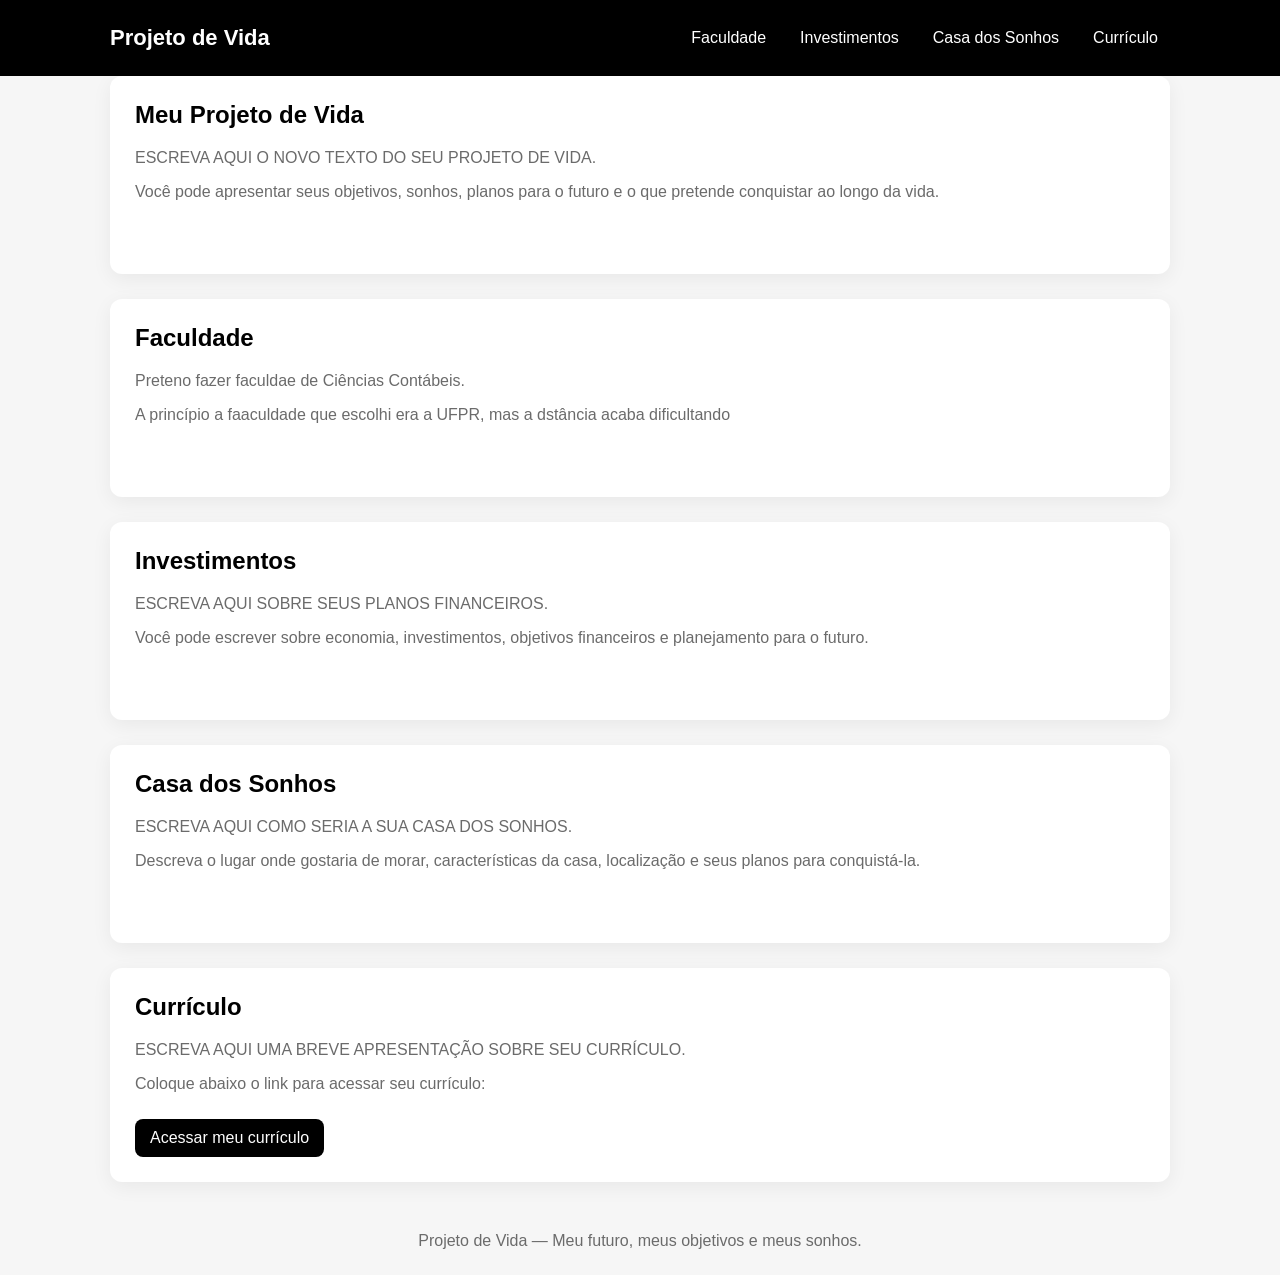
==== index 1.html @ 59bd9482 "ss" ====
<!doctype html>
<html lang="pt-BR">
<head>
  <meta charset="utf-8">
  <meta name="viewport" content="width=device-width, initial-scale=1">

  <title>Projeto de Vida</title>

  <style>
    :root {
      --preto: #000000;
      --fundo: #f6f6f6;
      --branco: #ffffff;
      --texto: #222222;
      --cinza: #6b6b6b;
    }

    * {
      box-sizing: border-box;
    }

    body {
      margin: 0;
      background: var(--fundo);
      color: var(--texto);
      font-family: Arial, sans-serif;
    }

    header {
      background: var(--preto);
      color: white;
      padding: 25px 20px;
    }

    .container {
      max-width: 1100px;
      margin: auto;
      padding: 0 20px;
    }

    .nav {
      display: flex;
      align-items: center;
      justify-content: space-between;
      gap: 20px;
    }

    .brand {
      font-size: 22px;
      font-weight: bold;
    }

    nav ul {
      display: flex;
      gap: 10px;
      list-style: none;
      margin: 0;
      padding: 0;
      flex-wrap: wrap;
    }

    nav a {
      color: white;
      text-decoration: none;
      padding: 9px 12px;
      border-radius: 8px;
    }

    nav a:hover {
      background: rgba(255,255,255,0.15);
    }

    main {
      padding: 40px 0;
    }

    .caixa {
      background: var(--branco);
      padding: 25px;
      margin-bottom: 25px;
      border-radius: 12px;
      box-shadow: 0 5px 20px rgba(0,0,0,0.06);
    }

    .caixa h2 {
      color: var(--preto);
      margin-top: 0;
    }

    .texto {
      color: var(--cinza);
      min-height: 100px;
    }

    .link-curriculo {
      display: inline-block;
      margin-top: 10px;
      padding: 10px 15px;
      background: var(--preto);
      color: white;
      text-decoration: none;
      border-radius: 8px;
    }

    .link-curriculo:hover {
      background: #333333;
    }

    footer {
      text-align: center;
      padding: 25px;
      color: var(--cinza);
    }

    @media (max-width: 700px) {
      .nav {
        flex-direction: column;
        align-items: flex-start;
      }

      nav ul {
        flex-direction: column;
      }

      nav a {
        display: block;
      }
    }
  </style>
</head>

<body>

  <header>
    <div class="container nav">

      <div class="brand">
        Projeto de Vida
      </div>

      <nav>
        <ul>
          <li><a href="#faculdade">Faculdade</a></li>
          <li><a href="#investimentos">Investimentos</a></li>
          <li><a href="#casa">Casa dos Sonhos</a></li>
          <li><a href="#curriculo">Currículo</a></li>
        </ul>
      </nav>

    </div>
  </header>


  <main class="container">

    <section class="caixa">
      <h2>Meu Projeto de Vida</h2>

      <div class="texto">
        <p>
          ESCREVA AQUI O NOVO TEXTO DO SEU PROJETO DE VIDA.
        </p>

        <p>
          Você pode apresentar seus objetivos, sonhos, planos
          para o futuro e o que pretende conquistar ao longo da vida.
        </p>
      </div>
    </section>


    <section class="caixa" id="faculdade">
      <h2>Faculdade</h2>

      <div class="texto">
        <p>
           Preteno fazer faculdae de Ciências Contábeis.
        </p>

        <p>
           A princípio a faaculdade que escolhi era a UFPR, mas a dstância
          acaba dificultando  

        </p>
      </div>
    </section>


    <section class="caixa" id="investimentos">
      <h2>Investimentos</h2>

      <div class="texto">
        <p>
          ESCREVA AQUI SOBRE SEUS PLANOS FINANCEIROS.
        </p>

        <p>
          Você pode escrever sobre economia, investimentos,
          objetivos financeiros e planejamento para o futuro.
        </p>
      </div>
    </section>


    <section class="caixa" id="casa">
      <h2>Casa dos Sonhos</h2>

      <div class="texto">
        <p>
          ESCREVA AQUI COMO SERIA A SUA CASA DOS SONHOS.
        </p>

        <p>
          Descreva o lugar onde gostaria de morar, características
          da casa, localização e seus planos para conquistá-la.
        </p>
      </div>
    </section>


    <section class="caixa" id="curriculo">
      <h2>Currículo</h2>

      <div class="texto">
        <p>
          ESCREVA AQUI UMA BREVE APRESENTAÇÃO SOBRE SEU CURRÍCULO.
        </p>

        <p>
          Coloque abaixo o link para acessar seu currículo:
        </p>

        <a
          class="link-curriculo"
          href="COLE_AQUI_O_LINK_DO_SEU_CURRICULO"
          target="_blank"
        >
          Acessar meu currículo
        </a>
      </div>
    </section>

  </main>


  <footer>
    Projeto de Vida — Meu futuro, meus objetivos e meus sonhos.
  </footer>

</body>
</html>
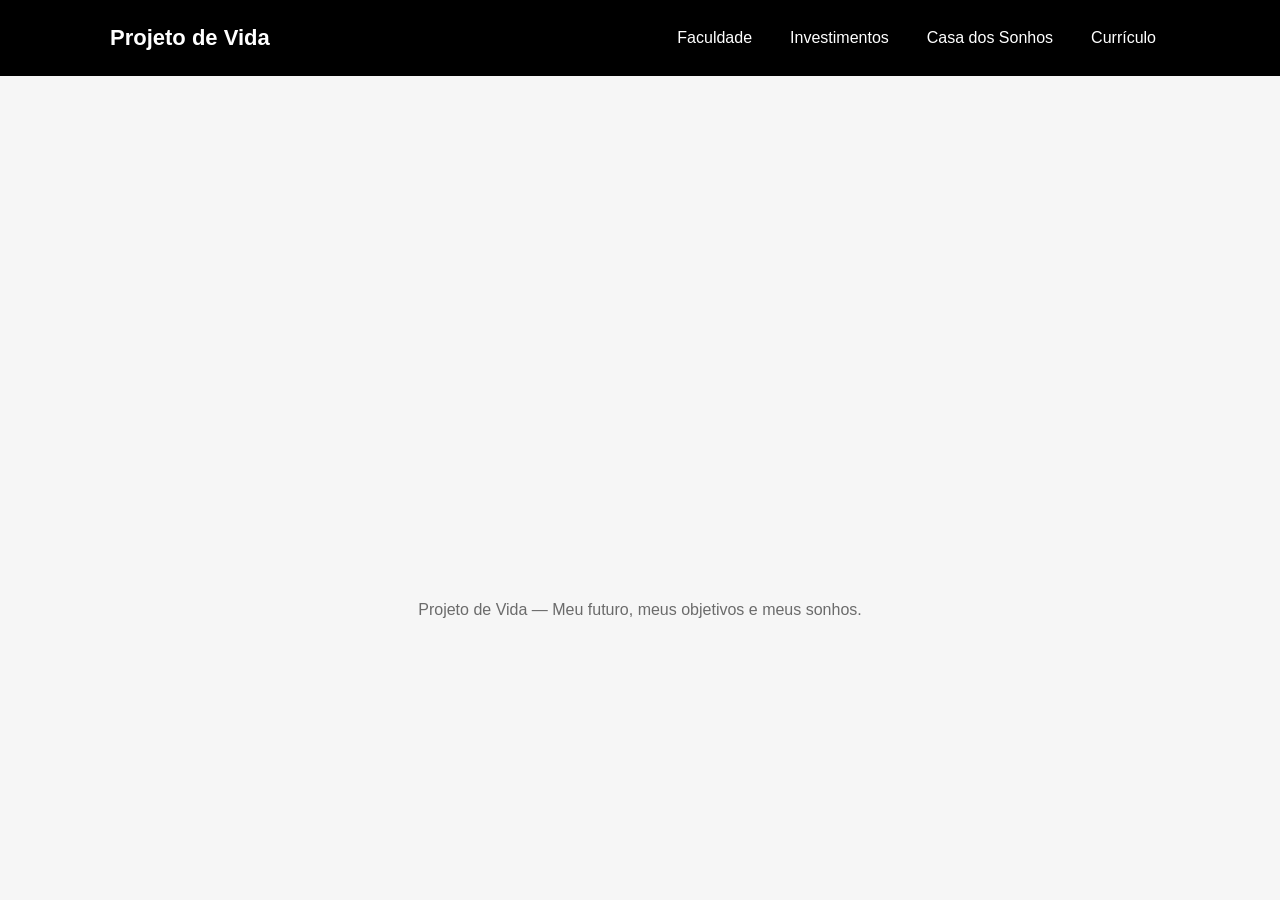
==== commit f54780ad: "sss" ====
--- a/index 1.html
+++ b/index 1.html
@@ -19,6 +19,10 @@
       box-sizing: border-box;
     }
 
+    html {
+      scroll-behavior: smooth;
+    }
+
     body {
       margin: 0;
       background: var(--fundo);
@@ -62,24 +66,35 @@
     nav a {
       color: white;
       text-decoration: none;
-      padding: 9px 12px;
+      padding: 10px 14px;
       border-radius: 8px;
-    }
-
-    nav a:hover {
-      background: rgba(255,255,255,0.15);
+      transition: 0.2s;
+    }
+
+    nav a:hover,
+    nav a.ativo {
+      background: #333333;
     }
 
     main {
       padding: 40px 0;
-    }
-
+      min-height: 500px;
+    }
+
+    /* Todas as caixas ficam escondidas */
     .caixa {
+      display: none;
       background: var(--branco);
-      padding: 25px;
+      padding: 30px;
       margin-bottom: 25px;
       border-radius: 12px;
       box-shadow: 0 5px 20px rgba(0,0,0,0.06);
+      animation: aparecer 0.3s ease;
+    }
+
+    /* Caixa que estiver selecionada aparece */
+    .caixa.ativa {
+      display: block;
     }
 
     .caixa h2 {
@@ -89,7 +104,7 @@
 
     .texto {
       color: var(--cinza);
-      min-height: 100px;
+      line-height: 1.6;
     }
 
     .link-curriculo {
@@ -112,6 +127,18 @@
       color: var(--cinza);
     }
 
+    @keyframes aparecer {
+      from {
+        opacity: 0;
+        transform: translateY(10px);
+      }
+
+      to {
+        opacity: 1;
+        transform: translateY(0);
+      }
+    }
+
     @media (max-width: 700px) {
       .nav {
         flex-direction: column;
@@ -120,6 +147,7 @@
 
       nav ul {
         flex-direction: column;
+        width: 100%;
       }
 
       nav a {
@@ -140,10 +168,29 @@
 
       <nav>
         <ul>
-          <li><a href="#faculdade">Faculdade</a></li>
-          <li><a href="#investimentos">Investimentos</a></li>
-          <li><a href="#casa">Casa dos Sonhos</a></li>
-          <li><a href="#curriculo">Currículo</a></li>
+          <li>
+            <a href="#faculdade" onclick="mostrar('faculdade', this)">
+              Faculdade
+            </a>
+          </li>
+
+          <li>
+            <a href="#investimentos" onclick="mostrar('investimentos', this)">
+              Investimentos
+            </a>
+          </li>
+
+          <li>
+            <a href="#casa" onclick="mostrar('casa', this)">
+              Casa dos Sonhos
+            </a>
+          </li>
+
+          <li>
+            <a href="#curriculo" onclick="mostrar('curriculo', this)">
+              Currículo
+            </a>
+          </li>
         </ul>
       </nav>
 
@@ -153,39 +200,24 @@
 
   <main class="container">
 
-    <section class="caixa">
-      <h2>Meu Projeto de Vida</h2>
-
-      <div class="texto">
-        <p>
-          ESCREVA AQUI O NOVO TEXTO DO SEU PROJETO DE VIDA.
-        </p>
-
-        <p>
-          Você pode apresentar seus objetivos, sonhos, planos
-          para o futuro e o que pretende conquistar ao longo da vida.
-        </p>
-      </div>
-    </section>
-
-
+    <!-- FACULDADE -->
     <section class="caixa" id="faculdade">
       <h2>Faculdade</h2>
 
       <div class="texto">
         <p>
-           Preteno fazer faculdae de Ciências Contábeis.
-        </p>
-
-        <p>
-           A princípio a faaculdade que escolhi era a UFPR, mas a dstância
-          acaba dificultando  
-
+          ESCREVA AQUI SOBRE A FACULDADE QUE VOCÊ PRETENDE FAZER.
+        </p>
+
+        <p>
+          Fale sobre o curso, profissão, universidade e seus objetivos
+          acadêmicos.
         </p>
       </div>
     </section>
 
 
+    <!-- INVESTIMENTOS -->
     <section class="caixa" id="investimentos">
       <h2>Investimentos</h2>
 
@@ -202,6 +234,7 @@
     </section>
 
 
+    <!-- CASA DOS SONHOS -->
     <section class="caixa" id="casa">
       <h2>Casa dos Sonhos</h2>
 
@@ -218,6 +251,7 @@
     </section>
 
 
+    <!-- CURRÍCULO -->
     <section class="caixa" id="curriculo">
       <h2>Currículo</h2>
 
@@ -230,6 +264,7 @@
           Coloque abaixo o link para acessar seu currículo:
         </p>
 
+        <!-- COLE O LINK DO SEU CURRÍCULO NO href -->
         <a
           class="link-curriculo"
           href="COLE_AQUI_O_LINK_DO_SEU_CURRICULO"
@@ -247,5 +282,37 @@
     Projeto de Vida — Meu futuro, meus objetivos e meus sonhos.
   </footer>
 
+
+  <script>
+
+    function mostrar(id, botao) {
+
+      // Esconde todas as caixas
+      const caixas = document.querySelectorAll('.caixa');
+
+      caixas.forEach(function(caixa) {
+        caixa.classList.remove('ativa');
+      });
+
+      // Remove o destaque de todos os botões
+      const botoes = document.querySelectorAll('nav a');
+
+      botoes.forEach(function(botao) {
+        botao.classList.remove('ativo');
+      });
+
+      // Mostra a caixa escolhida
+      const caixaSelecionada = document.getElementById(id);
+
+      if (caixaSelecionada) {
+        caixaSelecionada.classList.add('ativa');
+      }
+
+      // Destaca o botão escolhido
+      botao.classList.add('ativo');
+    }
+
+  </script>
+
 </body>
 </html>
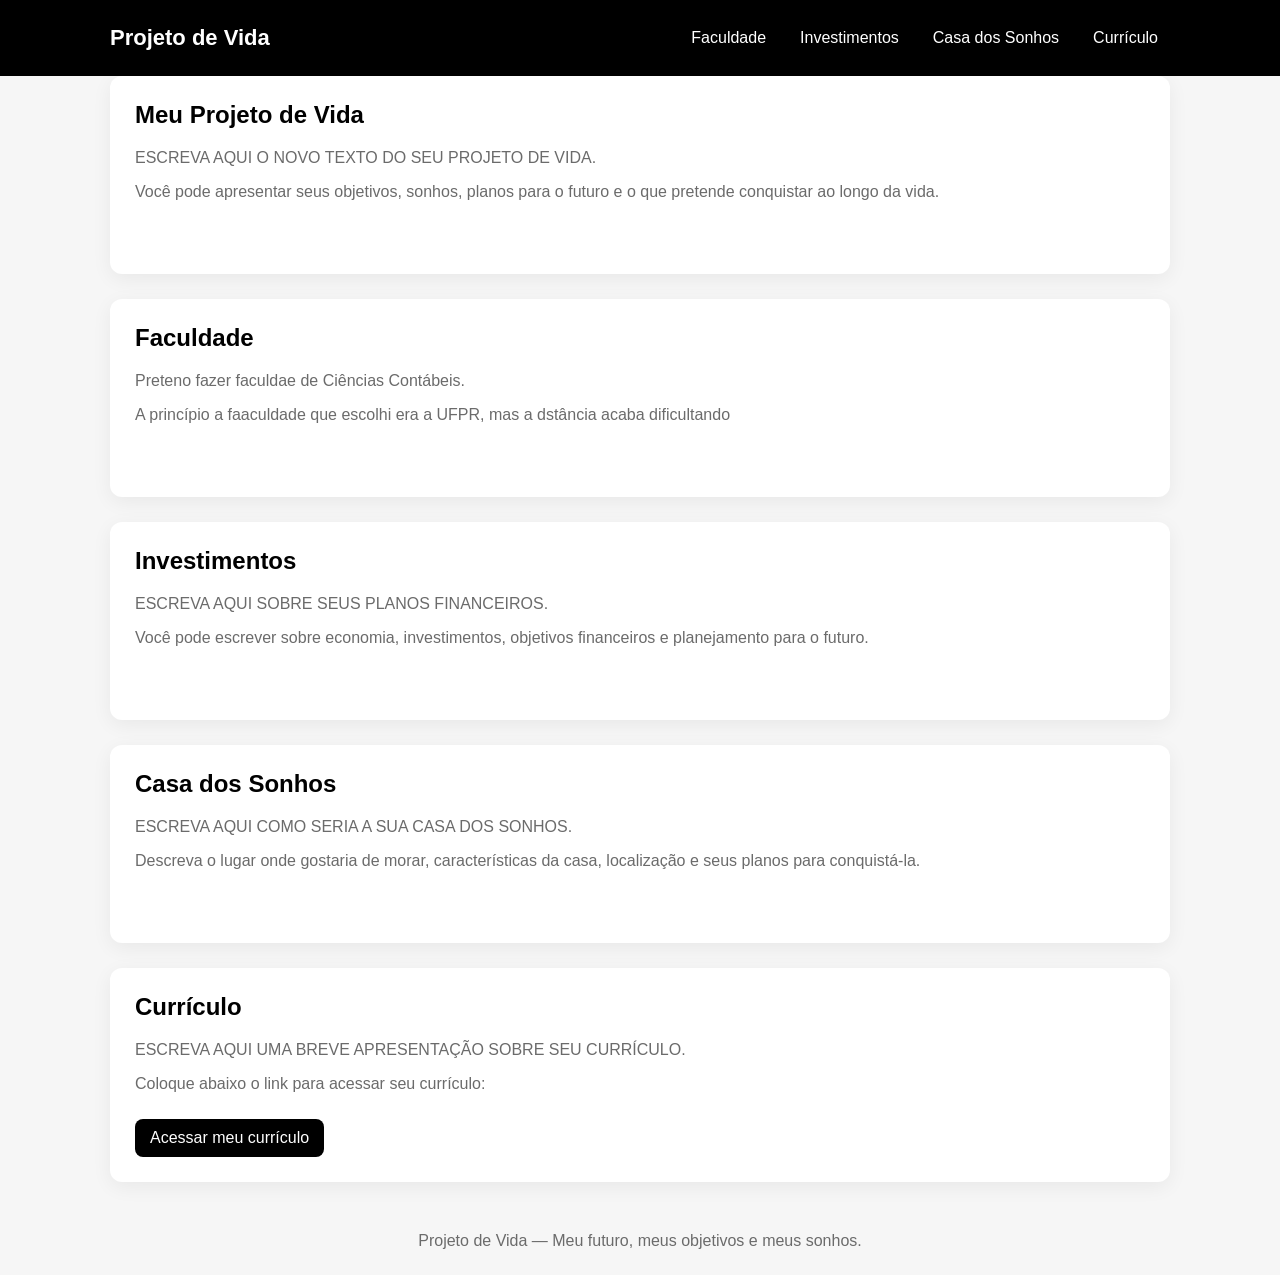
==== commit 87328652: "w" ====
--- a/index 1.html
+++ b/index 1.html
@@ -19,10 +19,6 @@
       box-sizing: border-box;
     }
 
-    html {
-      scroll-behavior: smooth;
-    }
-
     body {
       margin: 0;
       background: var(--fundo);
@@ -66,35 +62,24 @@
     nav a {
       color: white;
       text-decoration: none;
-      padding: 10px 14px;
+      padding: 9px 12px;
       border-radius: 8px;
-      transition: 0.2s;
-    }
-
-    nav a:hover,
-    nav a.ativo {
-      background: #333333;
+    }
+
+    nav a:hover {
+      background: rgba(255,255,255,0.15);
     }
 
     main {
       padding: 40px 0;
-      min-height: 500px;
-    }
-
-    /* Todas as caixas ficam escondidas */
+    }
+
     .caixa {
-      display: none;
       background: var(--branco);
-      padding: 30px;
+      padding: 25px;
       margin-bottom: 25px;
       border-radius: 12px;
       box-shadow: 0 5px 20px rgba(0,0,0,0.06);
-      animation: aparecer 0.3s ease;
-    }
-
-    /* Caixa que estiver selecionada aparece */
-    .caixa.ativa {
-      display: block;
     }
 
     .caixa h2 {
@@ -104,7 +89,7 @@
 
     .texto {
       color: var(--cinza);
-      line-height: 1.6;
+      min-height: 100px;
     }
 
     .link-curriculo {
@@ -127,18 +112,6 @@
       color: var(--cinza);
     }
 
-    @keyframes aparecer {
-      from {
-        opacity: 0;
-        transform: translateY(10px);
-      }
-
-      to {
-        opacity: 1;
-        transform: translateY(0);
-      }
-    }
-
     @media (max-width: 700px) {
       .nav {
         flex-direction: column;
@@ -147,7 +120,6 @@
 
       nav ul {
         flex-direction: column;
-        width: 100%;
       }
 
       nav a {
@@ -168,29 +140,10 @@
 
       <nav>
         <ul>
-          <li>
-            <a href="#faculdade" onclick="mostrar('faculdade', this)">
-              Faculdade
-            </a>
-          </li>
-
-          <li>
-            <a href="#investimentos" onclick="mostrar('investimentos', this)">
-              Investimentos
-            </a>
-          </li>
-
-          <li>
-            <a href="#casa" onclick="mostrar('casa', this)">
-              Casa dos Sonhos
-            </a>
-          </li>
-
-          <li>
-            <a href="#curriculo" onclick="mostrar('curriculo', this)">
-              Currículo
-            </a>
-          </li>
+          <li><a href="#faculdade">Faculdade</a></li>
+          <li><a href="#investimentos">Investimentos</a></li>
+          <li><a href="#casa">Casa dos Sonhos</a></li>
+          <li><a href="#curriculo">Currículo</a></li>
         </ul>
       </nav>
 
@@ -200,24 +153,39 @@
 
   <main class="container">
 
-    <!-- FACULDADE -->
+    <section class="caixa">
+      <h2>Meu Projeto de Vida</h2>
+
+      <div class="texto">
+        <p>
+          ESCREVA AQUI O NOVO TEXTO DO SEU PROJETO DE VIDA.
+        </p>
+
+        <p>
+          Você pode apresentar seus objetivos, sonhos, planos
+          para o futuro e o que pretende conquistar ao longo da vida.
+        </p>
+      </div>
+    </section>
+
+
     <section class="caixa" id="faculdade">
       <h2>Faculdade</h2>
 
       <div class="texto">
         <p>
-          ESCREVA AQUI SOBRE A FACULDADE QUE VOCÊ PRETENDE FAZER.
-        </p>
-
-        <p>
-          Fale sobre o curso, profissão, universidade e seus objetivos
-          acadêmicos.
-        </p>
-      </div>
-    </section>
-
-
-    <!-- INVESTIMENTOS -->
+           Preteno fazer faculdae de Ciências Contábeis.
+        </p>
+
+        <p>
+           A princípio a faaculdade que escolhi era a UFPR, mas a dstância
+          acaba dificultando  
+
+        </p>
+      </div>
+    </section>
+
+
     <section class="caixa" id="investimentos">
       <h2>Investimentos</h2>
 
@@ -234,7 +202,6 @@
     </section>
 
 
-    <!-- CASA DOS SONHOS -->
     <section class="caixa" id="casa">
       <h2>Casa dos Sonhos</h2>
 
@@ -251,7 +218,6 @@
     </section>
 
 
-    <!-- CURRÍCULO -->
     <section class="caixa" id="curriculo">
       <h2>Currículo</h2>
 
@@ -264,7 +230,6 @@
           Coloque abaixo o link para acessar seu currículo:
         </p>
 
-        <!-- COLE O LINK DO SEU CURRÍCULO NO href -->
         <a
           class="link-curriculo"
           href="COLE_AQUI_O_LINK_DO_SEU_CURRICULO"
@@ -282,37 +247,5 @@
     Projeto de Vida — Meu futuro, meus objetivos e meus sonhos.
   </footer>
 
-
-  <script>
-
-    function mostrar(id, botao) {
-
-      // Esconde todas as caixas
-      const caixas = document.querySelectorAll('.caixa');
-
-      caixas.forEach(function(caixa) {
-        caixa.classList.remove('ativa');
-      });
-
-      // Remove o destaque de todos os botões
-      const botoes = document.querySelectorAll('nav a');
-
-      botoes.forEach(function(botao) {
-        botao.classList.remove('ativo');
-      });
-
-      // Mostra a caixa escolhida
-      const caixaSelecionada = document.getElementById(id);
-
-      if (caixaSelecionada) {
-        caixaSelecionada.classList.add('ativa');
-      }
-
-      // Destaca o botão escolhido
-      botao.classList.add('ativo');
-    }
-
-  </script>
-
 </body>
 </html>
